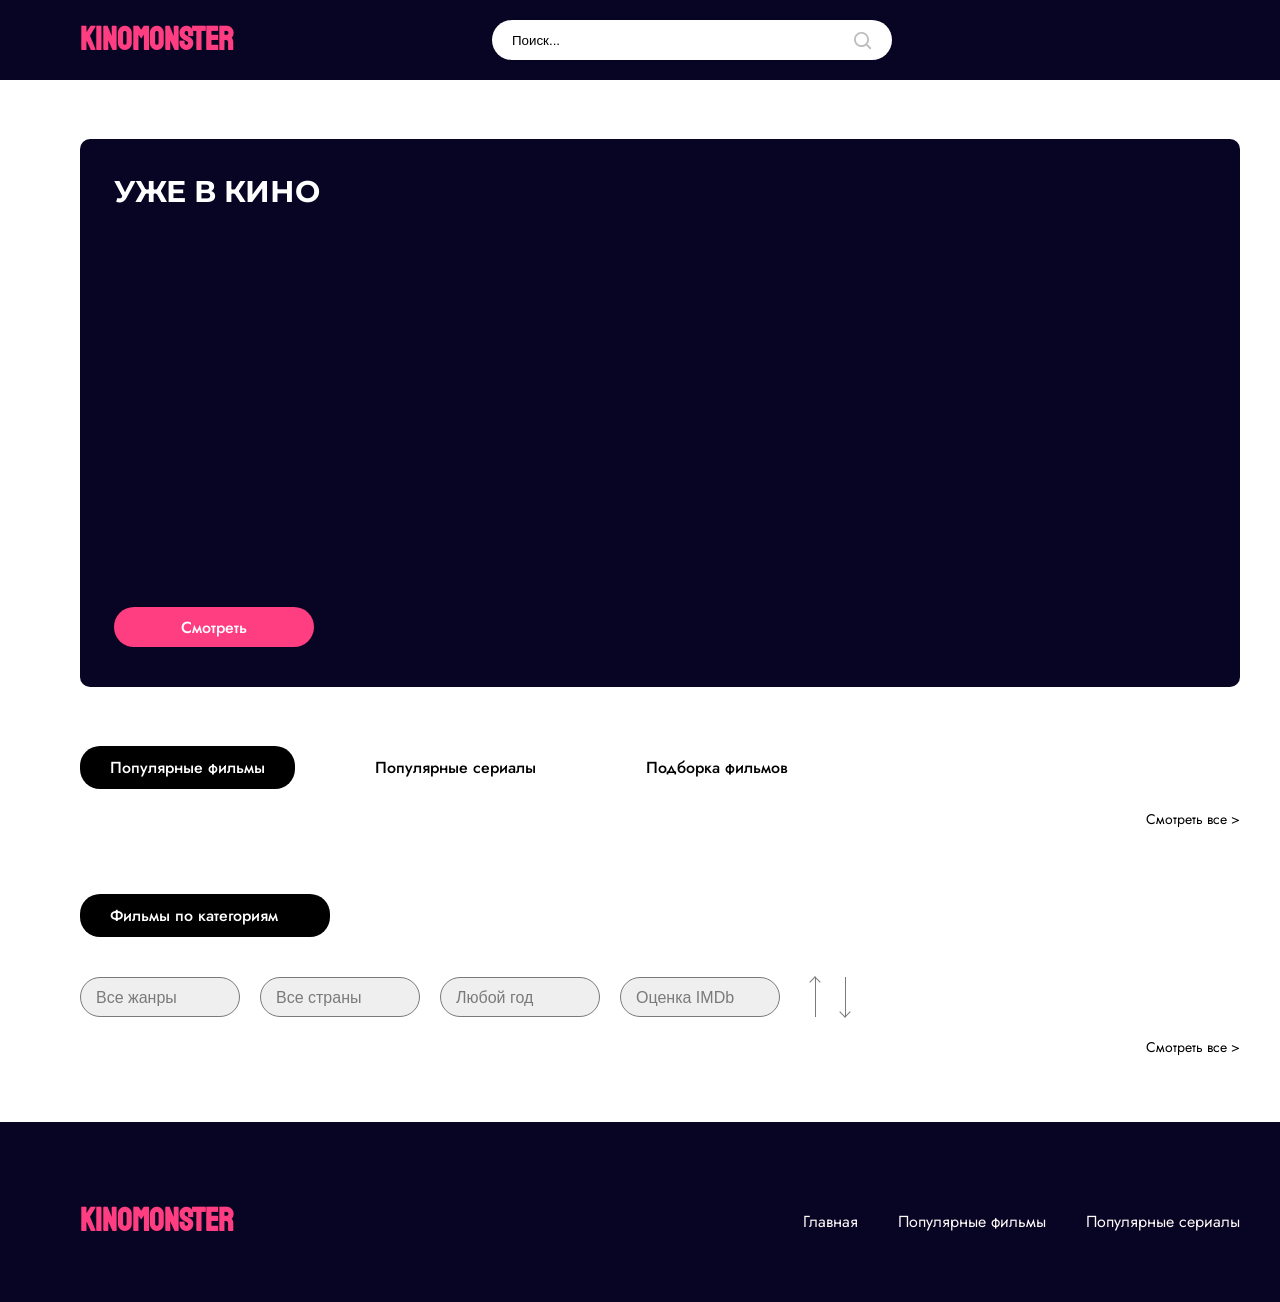
==== index.html @ 05f80bc2 "добавил индекс страницу для github pages" ====
<!doctype html>
<html lang="ru">
<head>
  <meta charset="UTF-8">
  <meta http-equiv="refresh" content="0; url=/pages/index.html">
  <title>Открытие приложения</title>
</head>
<body>
  <a href="/pages/index.html">Открыть приложение</a>
</body>
</html>
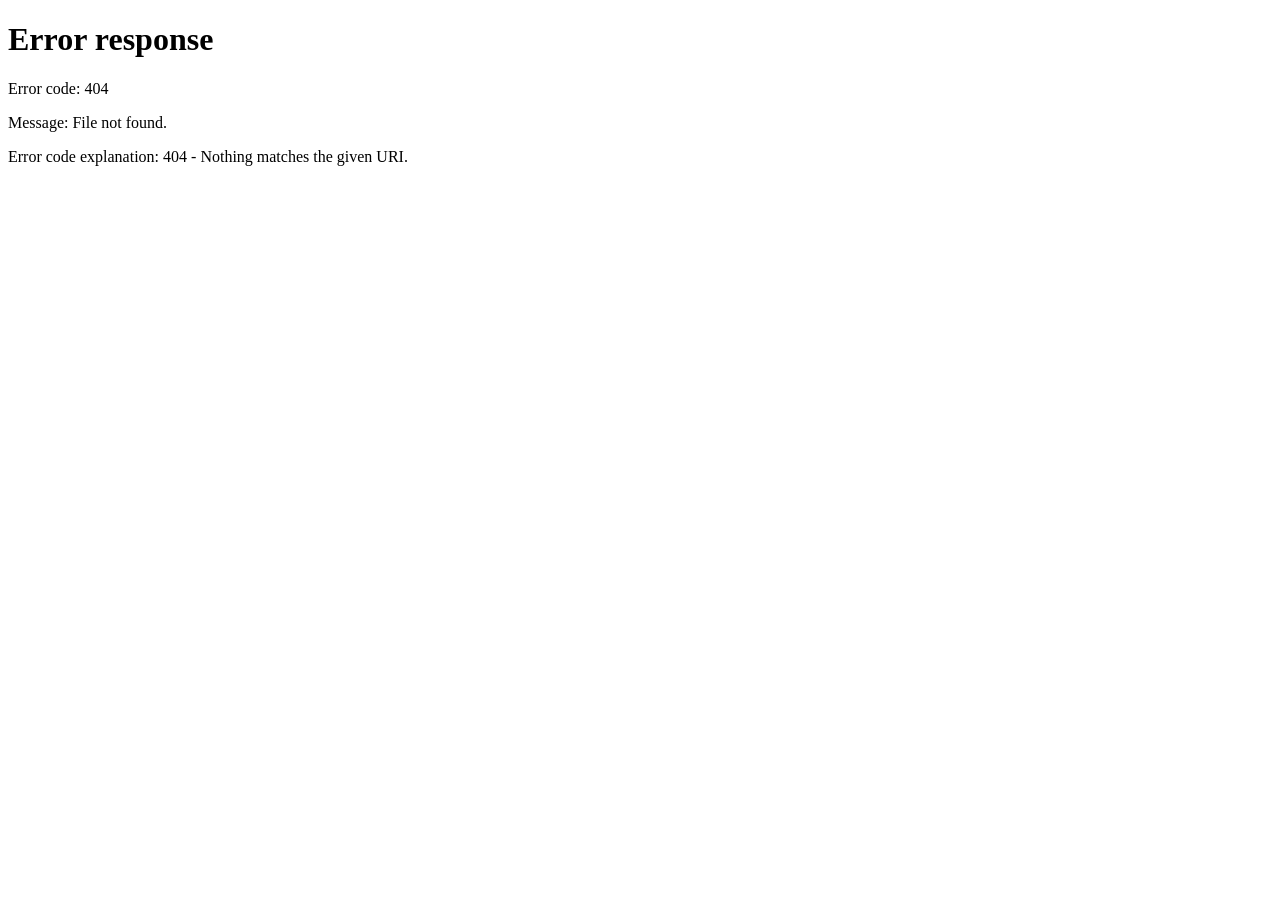
==== commit bb1e4dff: "заводим pages 1" ====
--- a/index.html
+++ b/index.html
@@ -2,7 +2,7 @@
 <html lang="ru">
 <head>
   <meta charset="UTF-8">
-  <meta http-equiv="refresh" content="0; url=/pages/index.html">
+  <meta http-equiv="refresh" content="0; url=movie-app/pages/index.html">
   <title>Открытие приложения</title>
 </head>
 <body>
